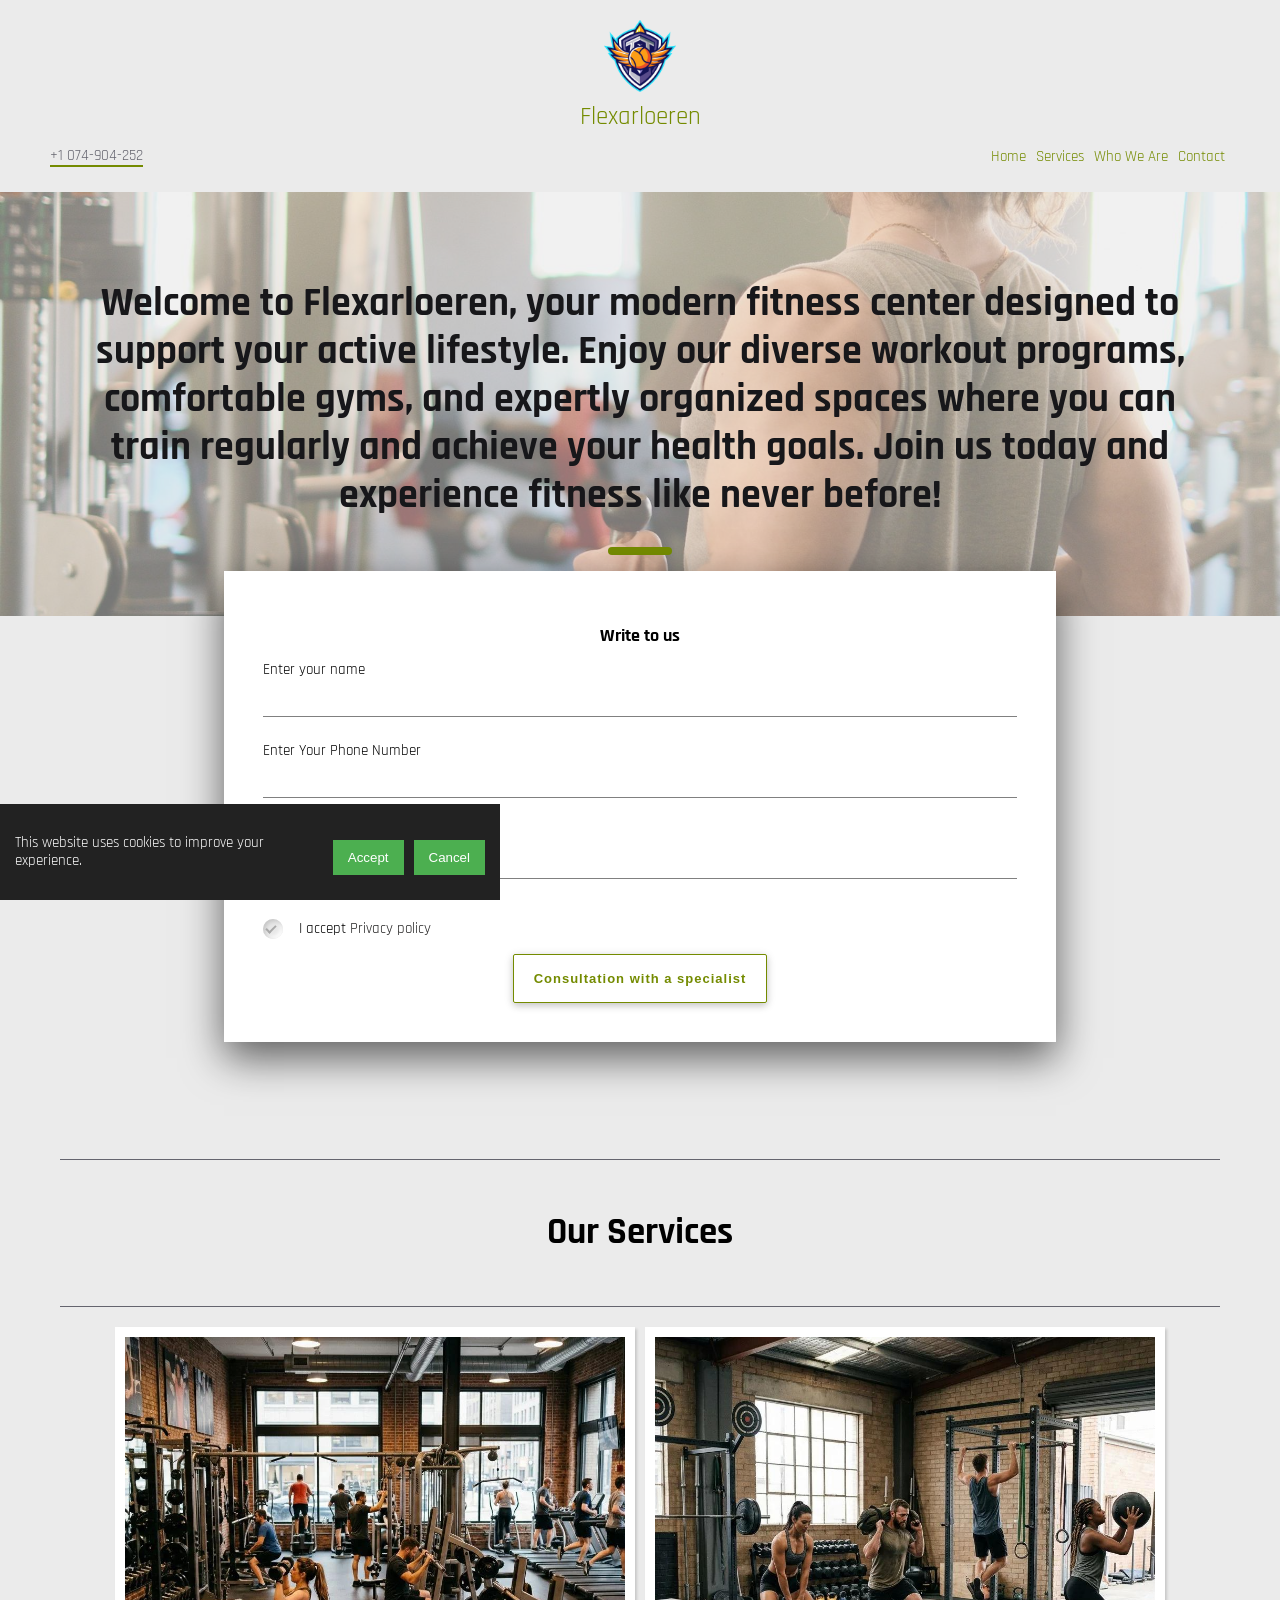
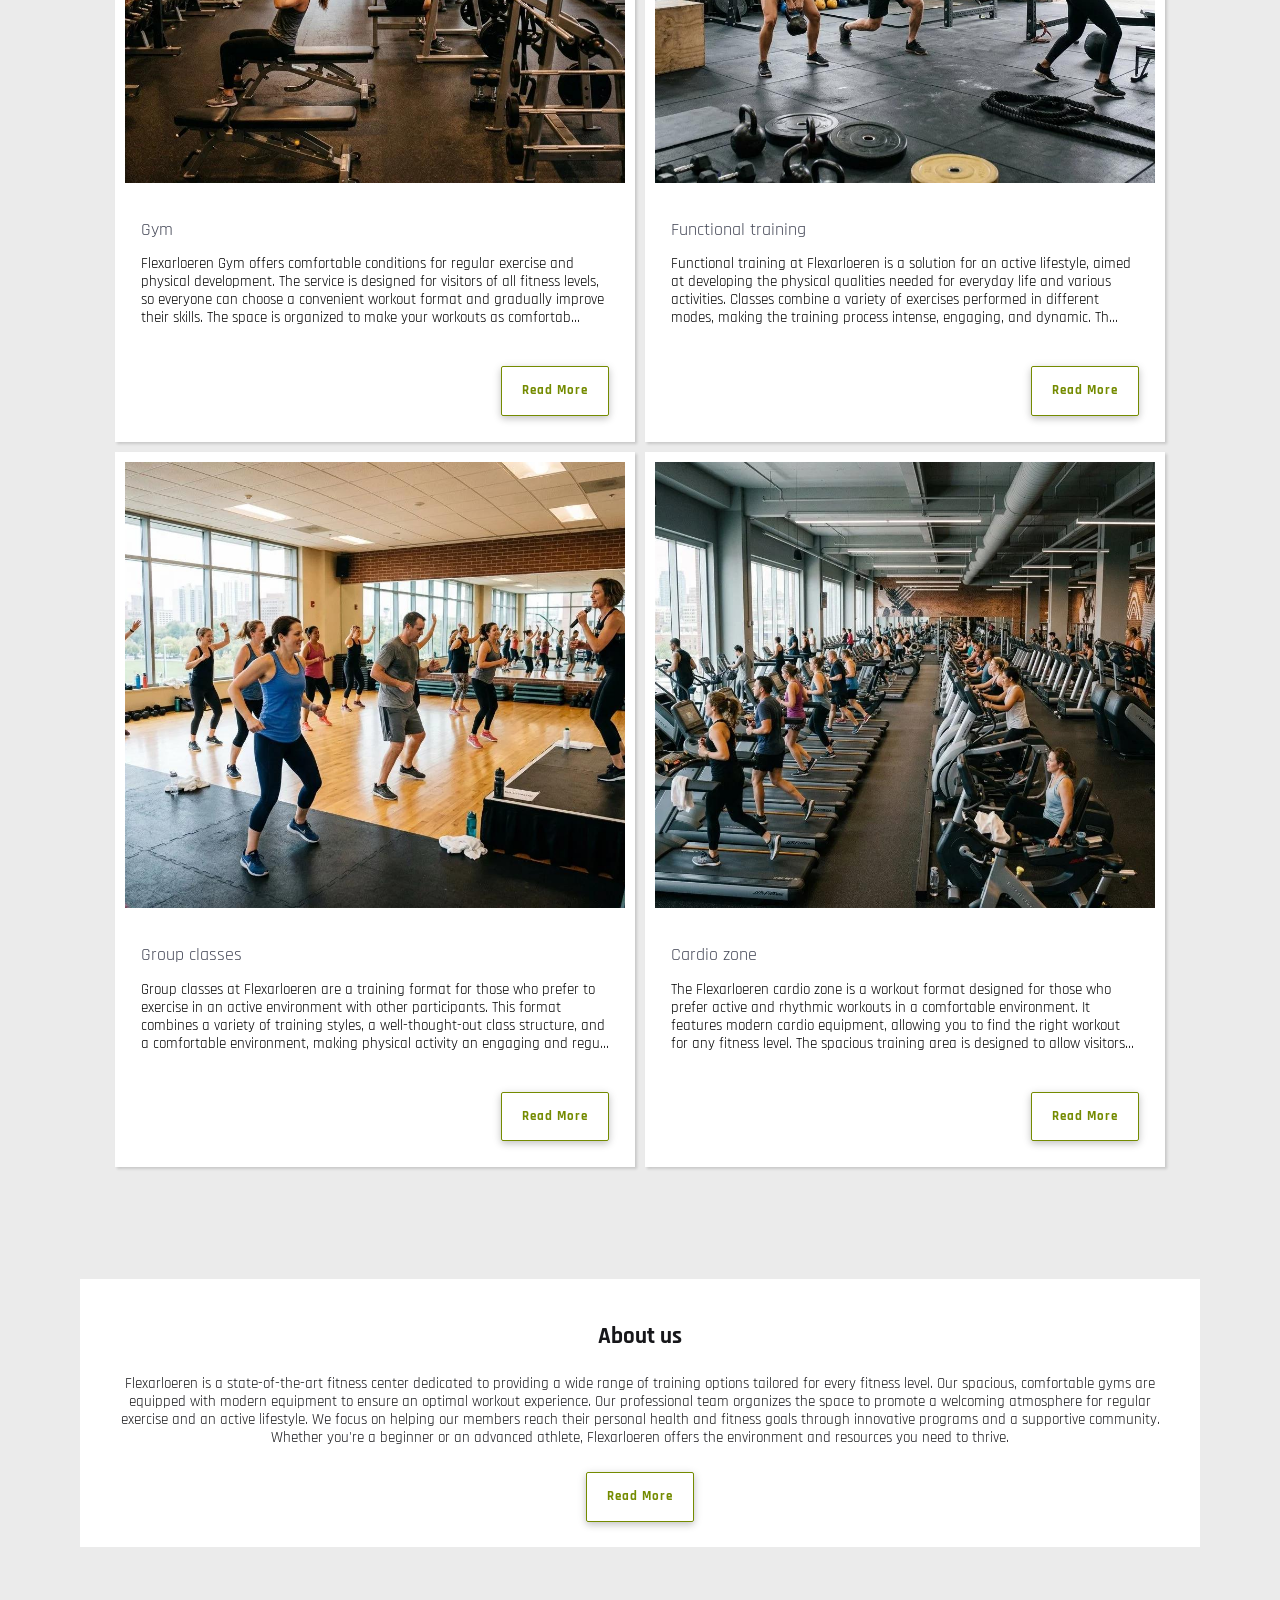
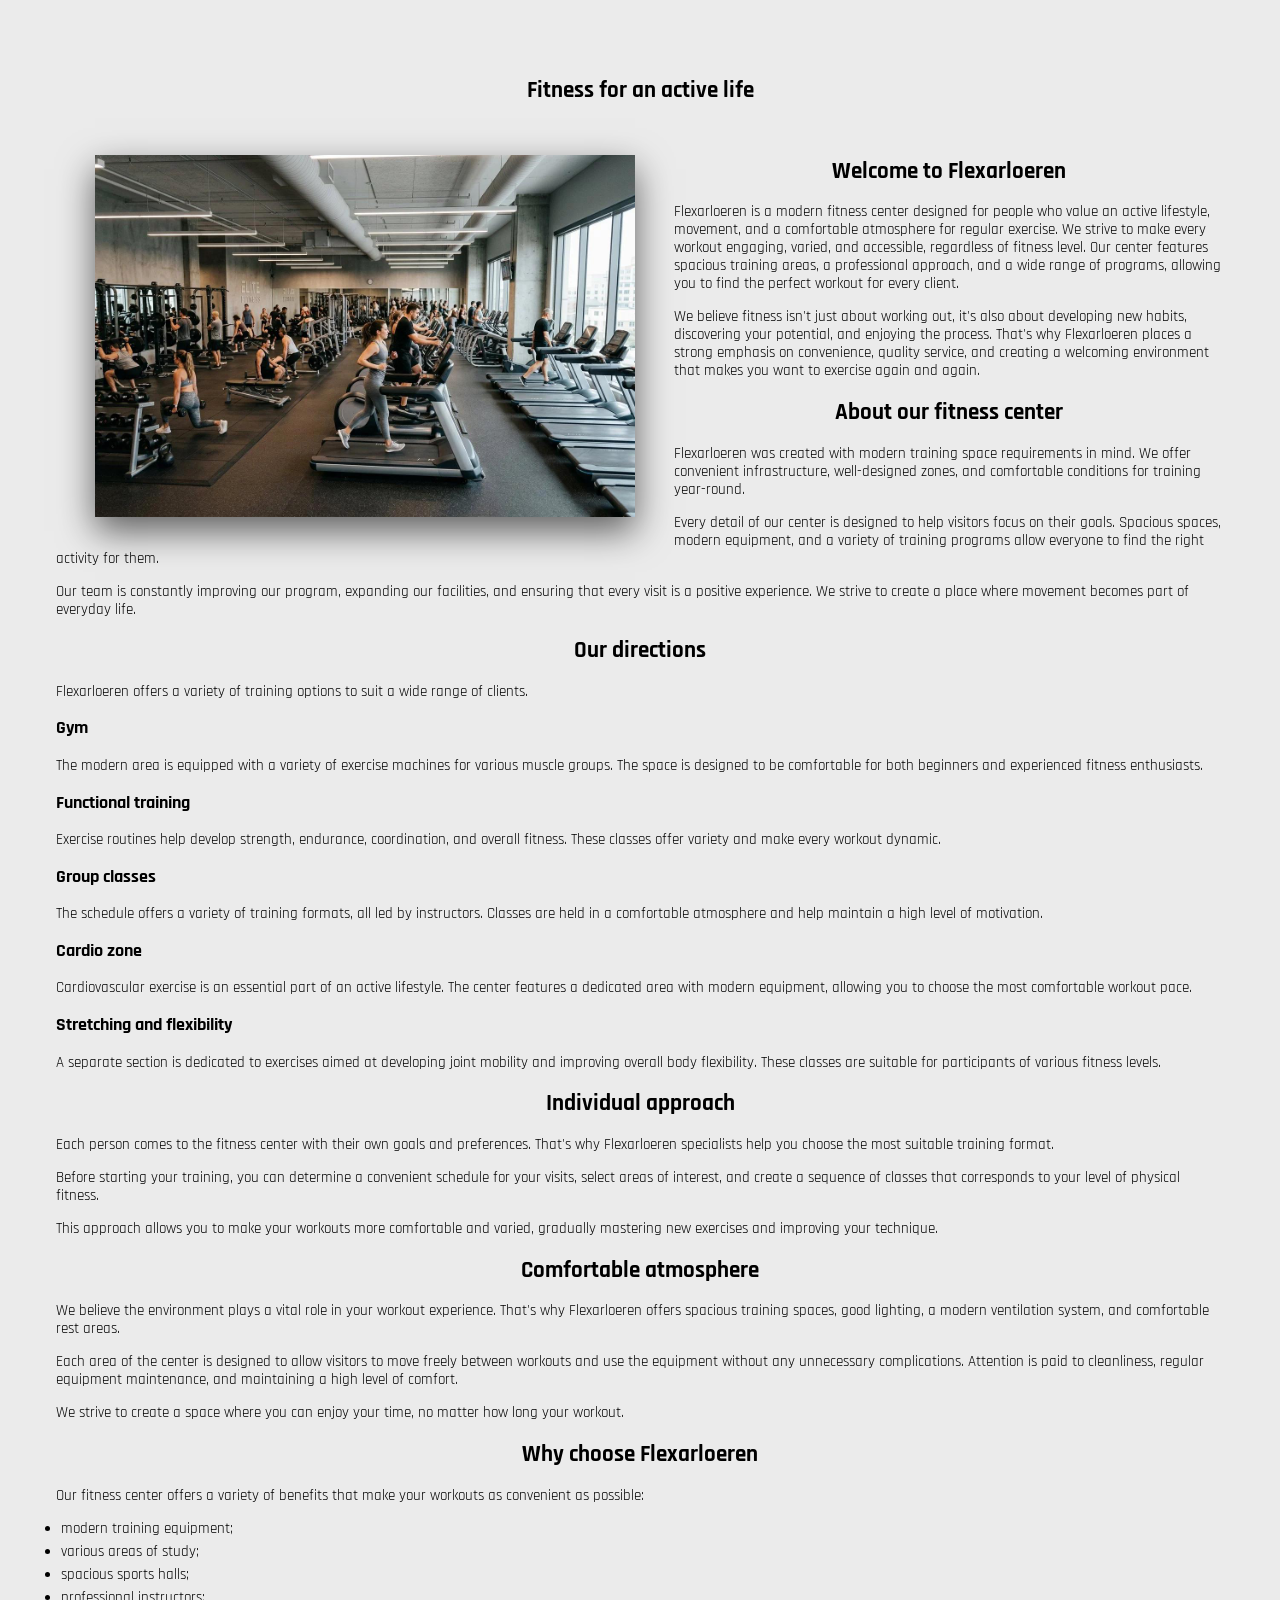
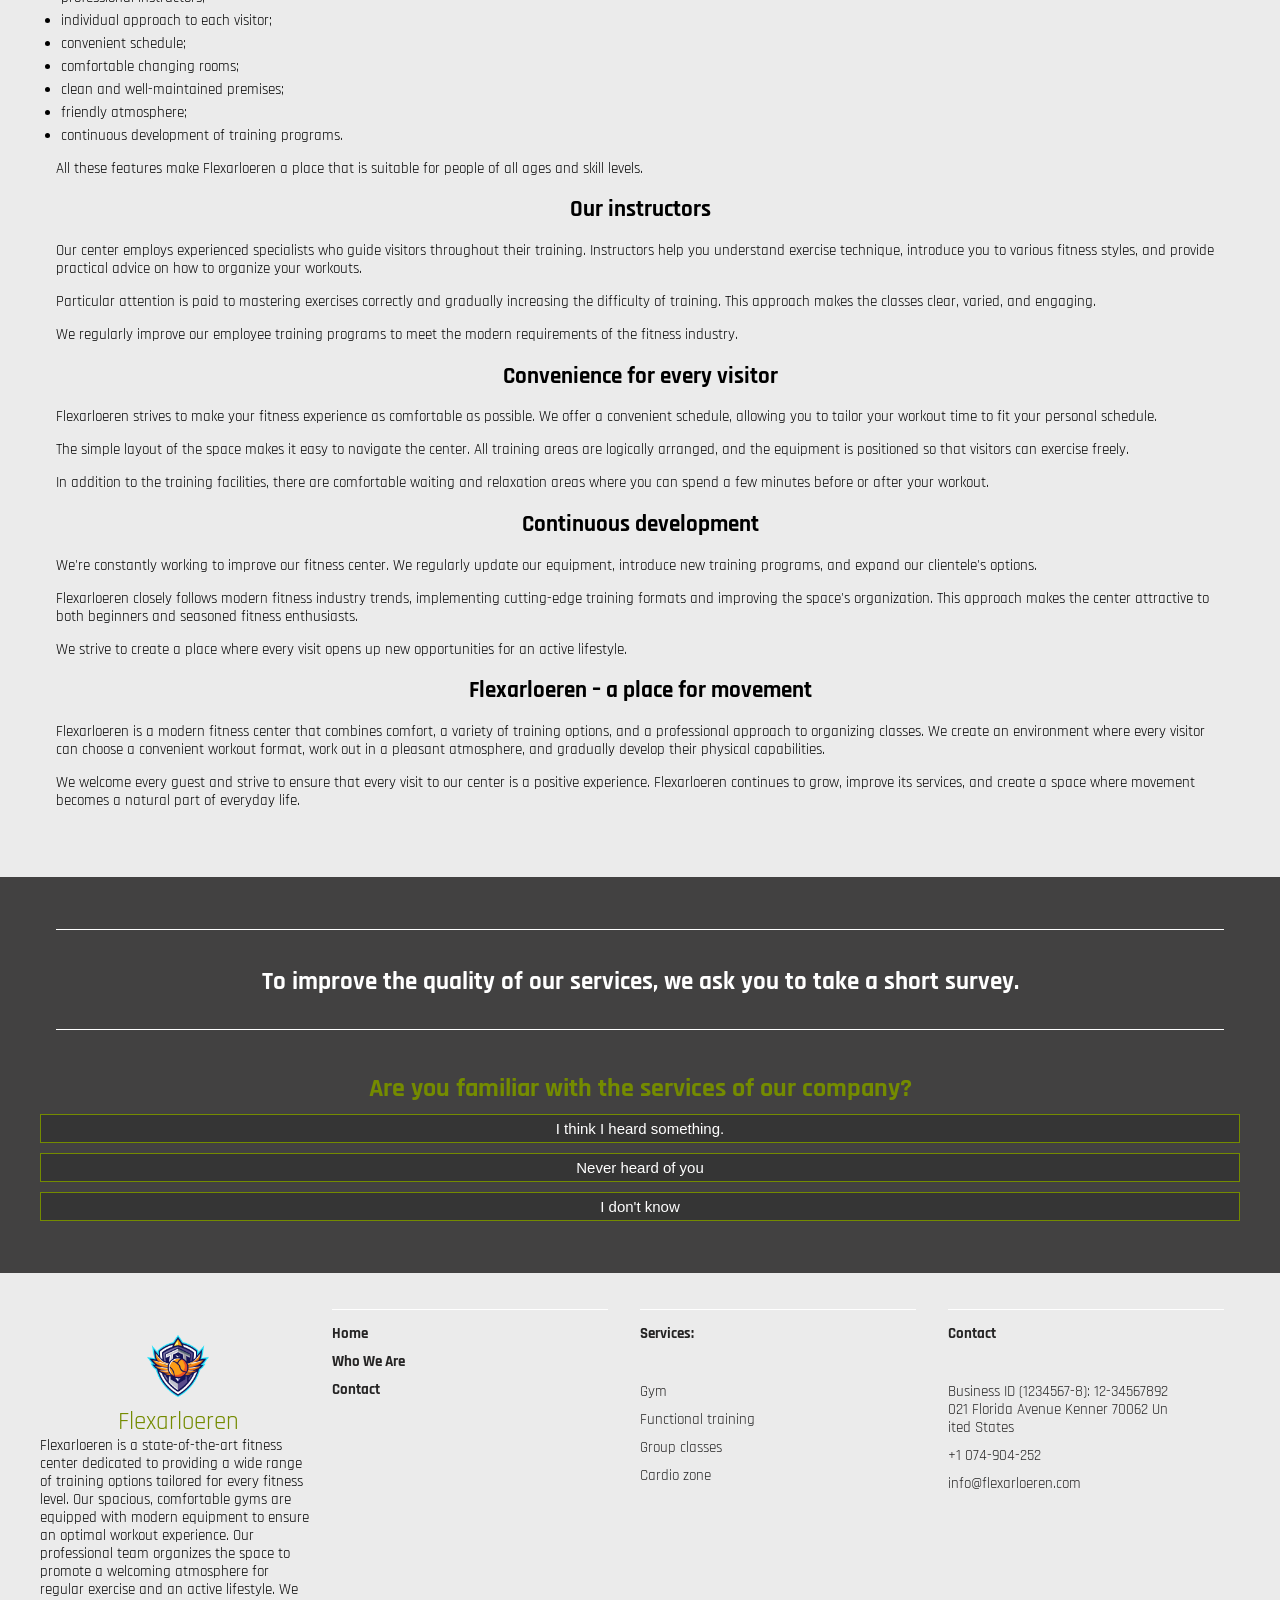
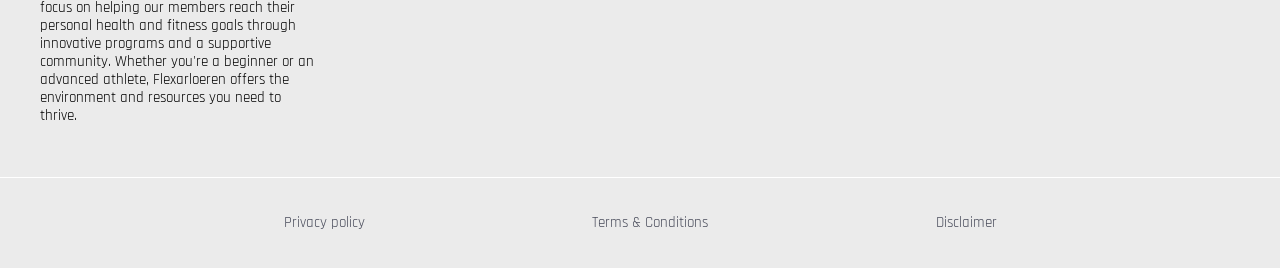
==== index.html @ 6798db5b "Add files via upload" ====
<!DOCTYPE html>
<html>
    <head>
        <meta charset="UTF-8">
        <meta http-equiv="X-UA-Compatible" content="IE=edge">
        <meta name="viewport" content="width=device-width, initial-scale=1.0">
        <title>Flexarloeren — Fitness for an active life</title>
        <meta property="og:title" content="Flexarloeren — Fitness for an active life" />
        <meta property="og:image" content="visuals/fitness-center-67a40-1.jpg"/>
        
        <meta property="og:description" content="Welcome to Flexarloeren Flexarloeren is a modern fitness center designed for people who value an active lifestyle,">
        <meta name="description" content="Welcome to Flexarloeren Flexarloeren is a modern fitness center designed for people who value an active lifestyle,">
  
  
  
        <link rel="shortcut icon" href="logo-main.png" type="image/x-icon">
        <link rel="stylesheet" href="main.css?rev=3727">
        
        

        <style>
        
        </style>

        
        </head>
        <body>

          <style>#consent-banner{position:fixed;bottom:0;left:0;width:100%;max-width:500px;background-color:#222;color:#fff;padding:15px;box-sizing:border-box;display:flex;flex-direction:column;align-items:center;z-index:9999;}#consent-banner .buttons{display:flex;gap:10px;margin-top:10px;}#consent-banner button{background-color:#4CAF50;color:#fff;border:none;padding:10px 15px;cursor:pointer;}@media(min-width:768px){#consent-banner{flex-direction:row;justify-content:space-between;}}</style>
<div id="consent-banner"><p>This website uses cookies to improve your experience.</p><div class="buttons"><button>Accept</button><button>Cancel</button></div></div>
<script>(function(){var m=document.cookie.match(/user_consent=true/);if(m){document.getElementById('consent-banner').style.display='none';}else{document.querySelectorAll('#consent-banner button').forEach(function(b){b.addEventListener('click',function(){document.getElementById('consent-banner').style.display='none';document.cookie='user_consent=true;path=/;max-age=31536000';});});}})();</script>

            <div class="header-sctn">
              <div class="header-block container-in">
                <header class="header-block" id="top">

                  <nav class="header-menu filter--widgetum">
                    <div class="logo-box">
                      <a href="./"> 
                        <div class="logo-site">
                          <img class="logo-image" src="logo-main.png"> 
                          <div class="header-title ">Flexarloeren</div>
                        </div>
                      </a>
                    </div>
                    
                    <div class="phone-menu-box">
                      <div class="phone-box">
                        
                        <p class="phone-header"><a class="text-hover" href="tel:+1 074-904-252">+1 074-904-252</a></p>
                        
                      </div>
                  
                  
                  
                     
                      <div class="menu-box">
                        <ul class="header-menu-items">
                          <li><a class="text-hover" href="./">Home</a></li>
                          <li><a class="text-hover" href="./#service-block">Services</a></li>
                          <li><a class="text-hover" href="who-we-are.html">Who We Are</a></li>
                          <li><a class="text-hover" href="help.html">Contact</a></li> 
                        </ul>
                      </div>

                      <span class="open-icon" id="menuToggle">
                        <svg xmlns="http://www.w3.org/2000/svg" viewBox="0 0 448 512" width="45px" fill="currentColor">
                          <path d="M8 256a56 56 0 1 1 112 0A56 56 0 1 1 8 256zm160 0a56 56 0 1 1 112 0 56 56 0 1 1 -112 0zm216-56a56 56 0 1 1 0 112 56 56 0 1 1 0-112z"/>
                        </svg>
                      </span>
                    </div>
                  </nav>
                  </header>

                  <nav class="menu-mobile" id="mobileMenu">
                    <span class="close-icon" id="menuClose">
                      <svg xmlns="http://www.w3.org/2000/svg" viewBox="0 0 512 512" width="45px" fill="currentColor">
                          <path d="M256 48a208 208 0 1 1 0 416 208 208 0 1 1 0-416zm0 464A256 256 0 1 0 256 0a256 256 0 1 0 0 512zM175 175c-9.4 9.4-9.4 24.6 0 33.9l47 47-47 47c-9.4 9.4-9.4 24.6 0 33.9s24.6 9.4 33.9 0l47-47 47 47c9.4 9.4 24.6 9.4 33.9 0s9.4-24.6 0-33.9l-47-47 47-47c9.4-9.4 9.4-24.6 0-33.9s-24.6-9.4-33.9 0l-47 47-47-47c-9.4-9.4-24.6-9.4-33.9 0z"/>
                      </svg>
                    </span>

                    <ul class="header-menu-mob-items">
                      <li><a class="text-hover" href="./">Home</a></li>
                      <li><a class="serv-title-menu text-hover" href="./#service-block">Services</a>
                        <ul class="serv-art-menu-heder-menu">
                          
                          <li class="">
                             <a class="text-hover" href="gym.html">Gym</a>
                          </li>
                          
                          
                          
                          <li class="">
                            <a class="text-hover" href="functional-training.html">Functional training</a>
                          </li>
                          
                         
                          
                          <li class="">
                            <a class="text-hover" href="group-classes.html">Group classes</a>
                          </li>
                          
                          
                          
                          <li class="">
                            <a class="text-hover" href="cardio-zone.html">Cardio zone</a>
                          </li>
                          
                          
                          </ul></li>
                      <li><a class="text-hover" href="who-we-are.html">Who We Are</a></li>
                      <li><a class="text-hover" href="help.html">Contact</a></li> 
                    </ul>

                  </nav>
      
                  </div>
                
                  <div class="head-sctn container-out">
                    <div class="overlay"></div>
                      <div class="head-block container-in">
                        <div class="head-title">
                            <h1>Welcome to Flexarloeren, your modern fitness center designed to support your active lifestyle. Enjoy our diverse workout programs, comfortable gyms, and expertly organized spaces where you can train regularly and achieve your health goals. Join us today and experience fitness like never before!</h1>
                            <span></span>
                        </div>

                        
                        
                      </div>
                  </div>
                   
                        <div class="login-box container-in">
                          <h2 class="form-title">Write to us</h2>
                           <form method="post" class="form" action="thank-you.php" id="formField">
                            
                             <label for="field-columncomponent-name">Enter your name</label><input class="input-field-columncomponent" id="field-columncomponentname" type="text" name="name_alternate-data" required> <label for="field-columncomponent-phone">Enter Your Phone Number</label><input name="phone_alternate-data" class="input-field-columncomponent" id="field-columncomponent-phone" type="tel" required> <label for="field-columncomponent-email">Email Address</label><input name="email_alternate-data" class="input-field-columncomponent" id="field-columncomponent-email" type="email" required>
                            <div class="input-field">
                              <label class="container">
                                <input type="checkbox" checked="checked">
                                <div class="checkmark"></div>
                            </label>
                              <label  for="Check1" class="log-box-label">I accept
                                  <a href="Privacy.html"  class="log-labelA"> Privacy policy</a> 
                              </label>
                            </div>
                              <div class="batton-form">
                                  <button type="submit" class="button-4">Consultation with a specialist</button>
                              </div>
                        </form>
                        </div>
                   

                </div>
              </div>
                

                 
                <div class="service-sctn container-out" id="service-block">
                  <div class="container-in">
                    <div class="service-block">
                          <div class="service-title">
                           <h2 class="">Our Services</h2>
                         </div> 

                    <div class="service-contents">  
                         
                          <div class="service-content">
                            
                              <div class="service-img">
                                <a href="gym.html">
                                  <img src="visuals/Gym_71858_2.jpg"  alt="Fitness for an active life"> 
                                </a>
                              </div>

                              <div class="service-card">
                                <div>
                                  <p class="service-text">
                                    <a class="text-hover" href="gym.html">Gym</a>
                                  </p>
                                  <p class="service-text-content"> Flexarloeren  Gym offers comfortable conditions for regular exercise and physical development. The service is designed for visitors of all fitness levels, so everyone can choose a convenient workout format and gradually improve their skills. The space is organized to make your workouts as comfortab...</p>
                                </div>
                                <div class="btn-serv-box">
                                  <a href=gym.html class=" button-4">Read More</a>
                                </div>
                              </div>

                          </div>
                          

                          
                          <div class="service-content">
                            
                            <div class="service-img">
                              <a href="functional-training.html">
                                <img src="visuals/Functional-training-2026-07-20-3.jpg"  alt="Gym"> 
                              </a>
                            </div>

                            <div class="service-card">
                              <div>
                                <p class="service-text">
                                  <a class="text-hover" href="functional-training.html">Functional training</a>
                                </p>
                                <p class="service-text-content">Functional training at  Flexarloeren  is a solution for an active lifestyle, aimed at developing the physical qualities needed for everyday life and various activities. Classes combine a variety of exercises performed in different modes, making the training process intense, engaging, and dynamic. Th...</p>
                              </div>
                              <div class="btn-serv-box">
                              <a href=functional-training.html class=" button-4">Read More</a>
                            </div>
                            </div>

                        </div>
                        

                         
                        <div class="service-content">
                            
                          <div class="service-img">
                            <a href="group-classes.html">
                              <img src="visuals/Group_classes_2026-07-20_4.jpg"  alt="Functional training"> 
                            </a>
                          </div>

                          <div class="service-card">
                            <div>
                              <p class="service-text">
                                <a class="text-hover" href="group-classes.html">Group classes</a>
                              </p>
                              <p class="service-text-content">Group classes at  Flexarloeren  are a training format for those who prefer to exercise in an active environment with other participants. This format combines a variety of training styles, a well-thought-out class structure, and a comfortable environment, making physical activity an engaging and regu...</p>
                            </div>
                            <div class="btn-serv-box">
                            <a href=group-classes.html class=" button-4">Read More</a>
                          </div>
                          </div>

                      </div>
                          

                           
                          <div class="service-content">
                            
                            <div class="service-img">
                              <a href="cardio-zone.html">
                                <img src="visuals/Cardio_zone_2026-07-15_5.jpg"  alt="Group classes">
                              </a>
                            </div>

                            <div class="service-card">
                              <div>
                                <p class="service-text">
                                  <a class="text-hover" href="cardio-zone.html">Cardio zone</a>
                                </p>
                                <p class="service-text-content">The  Flexarloeren  cardio zone is a workout format designed for those who prefer active and rhythmic workouts in a comfortable environment. It features modern cardio equipment, allowing you to find the right workout for any fitness level. The spacious training area is designed to allow visitors to e...</p>
                              </div>
                              <div class="btn-serv-box">
                              <a href=cardio-zone.html class=" button-4">Read More</a>
                            </div>
                            </div>

                        </div>
                          
                  </div>
                    </div>
                  </div>
                </div>
                


                 

            
              <div class="about-sctn container-out">
                <div class="video-bg shipping__detailsmn">
                  <video src="pic/figures_video_6a61ff1d2568b7.64299085.mp4" autoplay muted loop></video>
                  <div class="video-overlay"></div> 
                </div>
              
                <div class="about-cont container-in">
                  <div class="about-block">
                    <div class="about-title">
                      <div class="about-t">
                        <h2>About us</h2>
                      </div>
                      <p>Flexarloeren is a state-of-the-art fitness center dedicated to providing a wide range of training options tailored for every fitness level. Our spacious, comfortable gyms are equipped with modern equipment to ensure an optimal workout experience. Our professional team organizes the space to promote a welcoming atmosphere for regular exercise and an active lifestyle. We focus on helping our members reach their personal health and fitness goals through innovative programs and a supportive community. Whether you're a beginner or an advanced athlete, Flexarloeren offers the environment and resources you need to thrive.</p>
                      <a href="who-we-are.html" class="button-4">Read More</a>
                    </div>
                  </div>
                </div>
              </div>


                  <div class="main-sctn container-out">
                    <div class="container-in">

                      <div class="main-block">
                        <h2 class="main-title">Fitness for an active life</h2>
                        <div class="main-items">

                            <p class="main-text-img">
                                <img src="visuals/fitness-center-67a40-1.jpg"  alt="Cardio zone">  
                            <h2 style="text-align: center;">Welcome to  Flexarloeren <span></span></h2><p>  Flexarloeren  is a modern fitness center designed for people who value an active lifestyle, movement, and a comfortable atmosphere for regular exercise. We strive to make every workout engaging, varied, and accessible, regardless of fitness level. Our center features spacious training areas, a professional approach, and a wide range of programs, allowing you to find the perfect workout for every client.</p><p> We believe fitness isn't just about working out, it's also about developing new habits, discovering your potential, and enjoying the process. That's why  Flexarloeren  places a strong emphasis on convenience, quality service, and creating a welcoming environment that makes you want to exercise again and again.</p><h2 style="text-align: center;"> About our fitness center</h2><p>  Flexarloeren  was created with modern training space requirements in mind. We offer convenient infrastructure, well-designed zones, and comfortable conditions for training year-round.</p><p> Every detail of our center is designed to help visitors focus on their goals. Spacious spaces, modern equipment, and a variety of training programs allow everyone to find the right activity for them.</p><p> Our team is constantly improving our program, expanding our facilities, and ensuring that every visit is a positive experience. We strive to create a place where movement becomes part of everyday life.</p><h2 style="text-align: center;"> Our directions</h2><p>  Flexarloeren  offers a variety of training options to suit a wide range of clients.</p><h3> Gym</h3><p> The modern area is equipped with a variety of exercise machines for various muscle groups. The space is designed to be comfortable for both beginners and experienced fitness enthusiasts.</p><h3> Functional training</h3><p> Exercise routines help develop strength, endurance, coordination, and overall fitness. These classes offer variety and make every workout dynamic.</p><h3> Group classes</h3><p> The schedule offers a variety of training formats, all led by instructors. Classes are held in a comfortable atmosphere and help maintain a high level of motivation.</p><h3> Cardio zone</h3><p> Cardiovascular exercise is an essential part of an active lifestyle. The center features a dedicated area with modern equipment, allowing you to choose the most comfortable workout pace.</p><h3> Stretching and flexibility</h3><p> A separate section is dedicated to exercises aimed at developing joint mobility and improving overall body flexibility. These classes are suitable for participants of various fitness levels.</p><h2 style="text-align: center;"> Individual approach</h2><p> Each person comes to the fitness center with their own goals and preferences. That's why  Flexarloeren  specialists help you choose the most suitable training format.</p><p> Before starting your training, you can determine a convenient schedule for your visits, select areas of interest, and create a sequence of classes that corresponds to your level of physical fitness.</p><p> This approach allows you to make your workouts more comfortable and varied, gradually mastering new exercises and improving your technique.</p><h2 style="text-align: center;"> Comfortable atmosphere</h2><p> We believe the environment plays a vital role in your workout experience. That's why  Flexarloeren  offers spacious training spaces, good lighting, a modern ventilation system, and comfortable rest areas.</p><p> Each area of ​​the center is designed to allow visitors to move freely between workouts and use the equipment without any unnecessary complications. Attention is paid to cleanliness, regular equipment maintenance, and maintaining a high level of comfort.</p><p> We strive to create a space where you can enjoy your time, no matter how long your workout.</p><h2 style="text-align: center;"> Why choose  Flexarloeren </h2><p> Our fitness center offers a variety of benefits that make your workouts as convenient as possible:</p><ul><li> modern training equipment;</li><li> various areas of study;</li><li> spacious sports halls;</li><li> professional instructors;</li><li> individual approach to each visitor;</li><li> convenient schedule;</li><li> comfortable changing rooms;</li><li> clean and well-maintained premises;</li><li> friendly atmosphere;</li><li> continuous development of training programs.</li></ul><p> All these features make  Flexarloeren  a place that is suitable for people of all ages and skill levels.</p><h2 style="text-align: center;"> Our instructors</h2><p> Our center employs experienced specialists who guide visitors throughout their training. Instructors help you understand exercise technique, introduce you to various fitness styles, and provide practical advice on how to organize your workouts.</p><p> Particular attention is paid to mastering exercises correctly and gradually increasing the difficulty of training. This approach makes the classes clear, varied, and engaging.</p><p> We regularly improve our employee training programs to meet the modern requirements of the fitness industry.</p><h2 style="text-align: center;"> Convenience for every visitor</h2><p>  Flexarloeren  strives to make your fitness experience as comfortable as possible. We offer a convenient schedule, allowing you to tailor your workout time to fit your personal schedule.</p><p> The simple layout of the space makes it easy to navigate the center. All training areas are logically arranged, and the equipment is positioned so that visitors can exercise freely.</p><p> In addition to the training facilities, there are comfortable waiting and relaxation areas where you can spend a few minutes before or after your workout.</p><h2 style="text-align: center;"> Continuous development</h2><p> We're constantly working to improve our fitness center. We regularly update our equipment, introduce new training programs, and expand our clientele's options.</p><p>  Flexarloeren  closely follows modern fitness industry trends, implementing cutting-edge training formats and improving the space's organization. This approach makes the center attractive to both beginners and seasoned fitness enthusiasts.</p><p> We strive to create a place where every visit opens up new opportunities for an active lifestyle.</p><h2 style="text-align: center;">  Flexarloeren  – a place for movement</h2><p>  Flexarloeren  is a modern fitness center that combines comfort, a variety of training options, and a professional approach to organizing classes. We create an environment where every visitor can choose a convenient workout format, work out in a pleasant atmosphere, and gradually develop their physical capabilities.</p><p> We welcome every guest and strive to ensure that every visit to our center is a positive experience.  Flexarloeren  continues to grow, improve its services, and create a space where movement becomes a natural part of everyday life.</p>
                            </p>
                        </div>
                        <div class="price-block">
                               
                        </div>
            
                      </div>

                    </div>
                </div>

                

                <div class="quiz-sctn container-out">
                  <div class="container-in">
                    <div class="quiz-title">
                      <h2 >To improve the quality of our services, we ask you to take a short survey.</h2>
                    </div>
                    
                    <div class="quiz-block">
                      <h5>Are you familiar with the services of our company?</h5>
                      <div class="answer-block">
                      <button class="btn-answer" type="button">I think I heard something.</button>
                      <button class="btn-answer" type="button">Never heard of you</button>
                      <button class="btn-answer" type="button">I don't know</button>
                      </div>
                    </div>
                    <div class="quiz-block hidden" >
                      <h5>Have you already used our services?</h5>
                      <div class="answer-block">
                      <button class="btn-answer" type="button">Yes</button>
                      <button class="btn-answer" type="button">This is my first time</button>
                      <button class="btn-answer" type="button">I don't know</button>
                      </div>
                    </div>
                    <div class="quiz-block hidden" >
                    <h5>Evaluate the quality of services of our company</h5>
                    <div class=" answer-block">
                    <button class="btn-answer" type="button">Aerobatics</button>
                    <button class="btn-answer" type="button">I'm not happy</button>
                    <button class="btn-answer" type="button">More likely yes than no</button>
                    </div>
                  </div>
                  <div class="quiz-block hidden" >
                    <h5>Evaluate the quality of services of our company</h5>
                    <div class="answer-block" >
                    <button class="btn-answer" type="button">Of course</button>
                    <button class="btn-answer" type="button">Sorry, but no</button>
                    <button class="btn-answer" type="button">I don't know</button>
                    </div>
                  </div>
                  <h3 class="quiz-result hidden" id="result" > Poll passed. Thank you!</h3>
                  </div>
                </div>

      
            

  

  <div class="footer-sctn container-out">
    <div class="container-in">


    <div class="logo-menu-footer">

    <div class="logo-box-footer">
       <a href="./"> 
        <div class="header-logo-footer">
          <img class="logo-image-footer" src="logo-main.png"> 
           <div class="header-title ">Flexarloeren</div>
        </div>
      </a>
      <div>
        Flexarloeren is a state-of-the-art fitness center dedicated to providing a wide range of training options tailored for every fitness level. Our spacious, comfortable gyms are equipped with modern equipment to ensure an optimal workout experience. Our professional team organizes the space to promote a welcoming atmosphere for regular exercise and an active lifestyle. We focus on helping our members reach their personal health and fitness goals through innovative programs and a supportive community. Whether you're a beginner or an advanced athlete, Flexarloeren offers the environment and resources you need to thrive.
      </div>
    </div>
 
    <div class="footer-menu">
        <nav class="footer-menu-block">
          <ul class="footer-menu-list">
            <li><a class="text-hover" href="./">Home</a></li>
            <li><a class="text-hover" href="who-we-are.html"> Who We Are</a></li>
            <li><a class="text-hover" href="help.html">Contact</a></li> 
          </ul>
        </nav>
    </div>
      
      <div class="footer-serv-art-block">
          <p><a class="menu-link-foot" href="#service-block">Services:</a></p>
          <ul class="serv-art-menu-footer">
          
          <li class="serv-art-item">
             <a class="text-hover" href="gym.html">Gym</a>
          </li>
          
          
          
          <li class="serv-art-item">
            <a class="text-hover" href="functional-training.html">Functional training</a>
          </li>
          
         
          
          <li class="serv-art-item">
            <a class="text-hover" href="group-classes.html">Group classes</a>
          </li>
          
          
          
          <li class="serv-art-item">
            <a class="text-hover" href="cardio-zone.html">Cardio zone</a>
          </li>
          
          
          </ul>
      </div>

      
      <div class="adres-footer-block" id="contactid">
        <p class="adres-title-footer"> Contact</p>
        <ul class="adres-items-footer">
           <li class="adres-item-footer">
            <a >Business ID (1234567-8): 12-34567892021 Florida Avenue Kenner 70062 United States</a></li>
            <li class="adres-item-footer">
              <a href="tel:+1 074-904-252">+1 074-904-252</a></li>
            <li class="adres-item-footer">
              <a href="mailto:info@flexarloeren.com">info@flexarloeren.com</a></li>
           </li>
         </ul>
      </div>
      

    </div>
 

    </div>
  </div>

  <div class="privacy-sctn container-out">
    <div class="container-in">
      <div class="privacy-items">
        <a class="text-hover" href="Privacy.html">Privacy policy</a>
        <a class="text-hover" href="terms.html">Terms & Conditions</a>
        <a class="text-hover" href="disclaimer.html">Disclaimer</a>
      </div>
    </div>
  </div>



  <script>
    const toggleButton = document.getElementById('menuToggle');
    const closeButton = document.getElementById('menuClose');
    const navigationMenu = document.getElementById('mobileMenu');
    const navigationLinks = document.querySelectorAll('.header-menu-items li a');
  
    toggleButton.addEventListener('click', () => {
        navigationMenu.classList.toggle('active');
    });
  
    closeButton.addEventListener('click', () => {
        navigationMenu.classList.remove('active');
    });
  
    navigationLinks.forEach(link => {
        link.addEventListener('click', () => {
            navigationMenu.classList.remove('active');
        });
    });
  </script>
  








        

        

        <script>
          document.addEventListener("DOMContentLoaded", function() {
              const optionButtons = document.querySelectorAll('.btn-answer');
              let activeQuestionIndex = 0;
          
              optionButtons.forEach(button => {
                  button.addEventListener('click', () => {
                      const questionSections = document.querySelectorAll('.quiz-block');
                      
                      questionSections[activeQuestionIndex].classList.remove('show');
                      questionSections[activeQuestionIndex].classList.add('hidden');
                      
                      
                      if (activeQuestionIndex < questionSections.length - 1) {
                          activeQuestionIndex++;
                          questionSections[activeQuestionIndex].classList.remove('hidden');
                          questionSections[activeQuestionIndex].classList.add('show');
                      } else {
                          document.getElementById('result').classList.add('show');
                      }
                  });
              });
              
             
              const questionSections = document.querySelectorAll('.quiz-block');
              questionSections[activeQuestionIndex].classList.add('show');
          });
          
          </script>



        
    </body>
</html>
---- main.css ----
@import url('https://fonts.googleapis.com/css2?family=Rajdhani:wght@300;400;500;600;700&display=swap');
@import url('https://fonts.googleapis.com/css2?family=Shadows+Into+Light&display=swap');

:root {
  --wht-col: #ffffff;
  --grey-col: #ebebeb;
  --grey-d: #64646e;
  --drk-col: rgb(37, 36, 36);


  --color-brend-1: #50e3c2;
  --color-brend-2: #e3b750;
  --color-brend-3: #e350ad;
  --color-brend-4: #748b00;
  --color-brend-5: #9950e3;


  --color-bgd-1: #50e3c3c6;
  --color-bgd-2: #e3b750cd;
  --color-bgd-3: #e350adc1;
  --color-bgd-4: #748b00b4;
  --color-bgd-5: #9950e3a2;

}


body {
direction: ltr;
font-family: 'Rajdhani', sans-serif !important;
font-size: 15px;
line-height: 1.2;
margin: 0;
padding: 0;  
box-sizing: border-box;
background-color: var(--grey-col);
}

ul {
padding-left: 0;
padding-right: 0;

}
a {
text-decoration: none;
word-break: break-all;
}
li {
  margin: 5px;
}
.container-in {
  padding: 0;
  margin: 0 auto;
  box-sizing: border-box;
}

.container-out {
  padding: 36px 0;
}
.container-in-article{
  padding: 36px 0 55px;
}
.header-sctn{
 background-color: var(--grey-col);
}
.header-menu{
  display: flex;
    justify-content: space-between;
    flex-direction: column;
    padding: 10px;
    background-color: var(--grey-col);
}
.menu-box{
  display: flex;
  align-items: center;
}
.open-icon svg,
.close-icon svg{
  color: var(--color-bgd-4);
}
.open-icon svg:hover,
.close-icon svg:hover {
  color: var(--color-brend-4);
}
.open-icon,
.close-icon,
.menu-mobile {
  display: none;
}

.menu-mobile.active {
  transform: translateY(0);
}

.menu-mobile .header-menu-items {
  flex-direction: column;
}

.menu-mobile .header-menu-items li {
  margin: 5px 0;
}
.header-menu-items{
  display: flex;
  flex-direction: row;
}
.header-menu-items li{
  list-style: none;
  margin: 0 5px;
}
.header-menu-items li a{
  color: var(--color-brend-4);
}
.logo-site{
  display: flex;
  flex-direction: column;
  align-items: center;
}
.header-title {
  font-size: 25px;
  text-transform: inherit;
  color: var(--color-brend-4);
}
.phone-menu-box{
  display: flex;
  flex-direction: row;
  justify-content: space-between;
}
.phone-box{
  display: flex;
    align-items: center;
}
.head-btn{
  text-align: center;
}
.phone-header{
  border-bottom: 2px solid var(--color-brend-4);
}
.phone-header a{
  color: #64646e;
}

.head-sctn {
  position: relative;
  background: url('pic/visuals_header_6a61ff1b6bbf06.00233823.jpg') no-repeat center center/cover;
  color: white;
}
.head-title{
  padding: 25px;
  text-align: center;
  display: flex;
  flex-direction: column;
  align-items: center;
}
.head-title h1{
 color: #17171a;
  font-size: 40px;
}
.head-title span{
  width: 64px;
  display: flex;
  height: 8px;
  background-color: var(--color-brend-4);
  border-radius: 5px;
  flex-direction: column;
}

.overlay {
  position: absolute;
  top: 0;
  left: 0;
  width: 100%;
  height: 100%;
  background: #ebebeb80; 
  z-index: 1;
}

.head-block {
  position: relative;
  z-index: 2; 
}
.container input {
  position: absolute;
  opacity: 0;
  cursor: pointer;
  height: 0;
  width: 0;
}

.container {
  display: block;
  position: relative;
  cursor: pointer;
  font-size: 18px;
  user-select: none;
}

.checkmark {
  position: relative;
  top: 0;
  left: 0;
  height: 20px;
  width: 20px;
  background-color: #ccc;
  border-radius: 100%;
  background: #e8e8e8;
  box-shadow: 2px 2px 4px #c5c5c5,
              -2px -2px 4px #ffffff;
  transition-duration: 0.5s;
}

.container input:checked ~ .checkmark {
  box-shadow: inset 2px 2px 4px #c5c5c5,
              inset -2px -2px 4px #ffffff;
}

.checkmark:after {
  content: "";
  position: absolute;
  opacity: 0;
}

.container input:checked ~ .checkmark:after {
  opacity: 1;
}

.container .checkmark:after {
  left: 5px;
  top: 4px;
  width: 4px;
  height: 8px;
  border: solid darkgray;
  border-width: 0 2px 2px 0;
  transform: rotate(45deg);
}
.login-box {
  position: relative;
    top: -61px;
    z-index: 3;
  width: 65%;
  padding: 39px;
  margin: 16px auto 0;
  background: #fff;
  box-sizing: border-box;
  box-shadow: 0 16px 39px rgba(0,0,0,.6);

}
.contact-page-block{
  display: flex;
}
.form-box{
  flex: 1;
  padding: 39px;
  margin: 16px auto;
  background: #fff;
  box-sizing: border-box;
  box-shadow: 0 16px 39px rgba(0,0,0,.6);

}
.login-box p:first-child {
  margin: 0 0 25px;
  padding: 0;
  color: grey;
  text-align: center;
  font-size: 26px;
  font-weight: 900;
  letter-spacing: 1px;
}
.login-box .user-box {
  position: relative;
}

.login-box .input-field-columncomponent {
  width: 100%;
  padding: 10px 0;
  font-size: 15px;
  color: grey;
  margin-bottom: 25px;
  border: none;
  border-bottom: 1px solid grey;
  outline: none;
  background: transparent;
}

.login-box .textarea-field-columncomponent {
  width: 100%;
  padding: 10px 0;
  font-size: 15px;
  color: grey;
  margin-bottom: 25px;
  border: none;
  border-bottom: 1px solid grey;
  outline: none;
  background: transparent;
}
.input-form{
  width: 100%;
  padding: 10px 0;
  font-size: 15px;
  color: grey;
  margin-bottom: 25px;
  border: none;
  border-bottom: 1px solid grey;
  outline: none;
  background: transparent;
}
.textarea-form{
  width: 100%;
  padding: 10px 0;
  font-size: 15px;
  color: grey;
  margin-bottom: 25px;
  border: none;
  border-bottom: 1px solid grey;
  outline: none;
  background: transparent;
}
.input-field{
  display: flex;
  align-items: center;
}
.form-title{
  text-align: center;
    font-size: 18px;
}
.batton-form{
  text-align: center;
}
.about-sctn {
  position: relative;
  overflow: hidden;
}

.video-bg {
  position: absolute;
  top: 0;
  left: 0;
  width: 100%;
  height: 100%;
  z-index: 1; 
  overflow: hidden;
}

.video-bg video {
  width: 100%;
  height: 100%;
  object-fit: cover;
  position: absolute;
  top: 0;
  left: 0;
  z-index: 1;
}

.video-overlay {
  position: absolute;
  top: 0;
  left: 0;
  width: 100%;
  height: 100%;
  background: #ebebeb61;
  z-index: 2; 
}

.about-cont {
  position: relative;
  z-index: 3; 
  padding: 40px;
}

.about-title {
  text-align: center;
    color: #17171a;
    background-color: white;
    padding: 25px;
}
.about-page-title h2{
text-align: center;
}
.about-us-video{
  display: flex;
    justify-content: center;
}
.about-page-sctn{
  background-color: var(--grey-col);
}
.about-page-title{
  border-top: 1px solid #64646e;
  border-bottom: 1px solid #64646e;
  padding: 20px;
  margin: 20px;
}
.about-us-txt{
  margin: 20px;
}
.about-us-video {
  position: relative;
  display: inline-block;
}

.about-us-video::before {
  content: "";
  position: absolute;
  top: 0;
  left: 0;
  width: 100%;
  height: 100%;
  background-color: rgba(255, 255, 255, 0.5); 
  z-index: 2;
  transition: opacity 0.5s ease;
}

.about-us-video video {
  display: block;
  width: 100%;
  height: auto;
  position: relative;
  z-index: 1;
}

.about-us-video:hover::before {
  opacity: 0;
}

.privacy-sctn{
  background-color: var(--grey-col);
  border-top: 1px solid white;
}
.privacy-items a{
  color: #494c5b;
}
.service-sctn{
  background-color: var(--grey-col);
}
.service-title,
.articles-title {
  border-top: 1px solid #64646e;
    border-bottom: 1px solid #64646e;
    padding: 20px;
    margin: 20px;
}
.service-title h2,
.articles-title h2 {
  font-size: 37px;
    text-align: center;
}
.service-contents-box{
  display: flex;
    flex-direction: row;
}
.service-contents{
  display: flex;
    flex-wrap: wrap;
    gap: 10px;
    justify-content: center;
}

.service-content{
  width: 310px;
    padding: 10px;
    background-color: #fff;
    box-shadow: rgba(0, 0, 0, 0.15) 1.95px 1.95px 2.6px;
}

.service-img img{
  width: 100%;
    height: 446px;
    object-fit: cover;
}

.service-card{
padding: 16px;
}
.service-text a{
  color: #494c5b;
  font-size:  18px;
}
.service-text a:hover{
  color: var(--color-brend-4);
}
.service-text-content {
  display: -webkit-box; 
  -webkit-line-clamp: 4; 
  -webkit-box-orient: vertical;
  overflow: hidden; 
  text-overflow: ellipsis; 
}


.articles-list {
  display: flex;
    flex-direction: column;
    gap:56px;
}
.articles-card{
  display: flex;
  flex-direction: row;
  justify-content: center;
}
.articles-img{
  border-radius: 8px;
  width: 504px;
    position: relative;
    left: 41px;
    height: 240px;
    text-align: center;
   
}
.articles-img img{
  width: 100%;
  height: 240px;
  object-fit: cover;
  border-radius: 8px;
  border: 2px solid  var(--color-bgd-4);
}
.card-title a{
  color: white;
  font-size: 19px;
}
.button-art a{
  color: inherit;
}
.card {
  position: relative;
  top: 42px;
  right: 42px;
  width: 540px;
  height: auto;
  box-sizing: border-box;
  background-color: var(--color-bgd-4);
  border: 4px solid var(--color-brend-4);
  border-radius: 8px;
  display: flex;
  flex-direction: column;
  justify-content: center;
  gap: 10px;
  padding: 10px;
  box-shadow: rgba(0, 0, 0, 0.19) 0px 10px 20px,
          rgba(0, 0, 0, 0.23) 0px 4px 4px,
          inset rgba(0, 0, 0, 0.19) 0px 10px 20px,
          inset rgba(0, 0, 0, 0.23) 0px 4px 4px;
  transition: all ease-in-out 0.3s;
  overflow: hidden;
}

.card:hover {
  box-shadow: rgba(193, 44, 223, 0.19) 0px 10px 20px,
          rgba(193, 44, 223, 0.23) 0px 4px 4px,
          inset rgba(0, 0, 0, 0.19) 0px 10px 20px,
          inset rgba(0, 0, 0, 0.23) 0px 4px 4px;
  border: 4px solid #b671d6;
}

.card-title {
  margin: 0;
  font-size: 17px;
  font-weight: 700;
  color: var(--grey-d);
  cursor: default;
}

.card-des {
  margin: 0;
  font-size: 15px;
  font-family: "Lucida Sans", "Lucida Sans Regular", "Lucida Grande",
          "Lucida Sans Unicode", Geneva, Verdana, sans-serif;
  font-weight: 700;
  color: #fff;
  -webkit-box-orient: vertical;
  overflow: hidden;
  display: -webkit-box;
  word-break: break-all;
  -webkit-line-clamp: 3;
  line-clamp: 3;
  cursor: default;
}

.card-text {
  margin: 0;
  display: flex;
  align-items: center;
 justify-content: center;
}

.btn-serv-box{
  margin: 39px 0 0;
  text-align: end;
}
.main-text-img {
  float:left; 
  margin: 16px 39px ;
}
.main-title{
  text-align: center;
}
.main-items{
  padding: 16px;
}
.main-text-img img {
  width: 540px; 
  height: auto; 
  object-fit: contain; 
  box-shadow: 0 14px 34px rgba(0, 0, 0, .6);
}
.price-title{
  color: var(--color-brend-4);
  font-size: 18px;
    border-top: 1px solid #64646e;
    border-bottom: 1px solid #64646e;
    padding: 16px;
    margin: 16px;
    text-align: center;
}
.tarif-sctn{
  background-color: var(--grey-col);
}
.tarif-items{
  display: flex;
  flex-direction: row;
  flex-wrap: wrap;
  justify-content: center;
  align-items: flex-start;
}
.tarif-item{
  flex: 1;
  box-shadow: rgba(0, 0, 0, 0.24) 0px 3px 8px;
  border: 1px solid var(--color-brend-4);
  padding: 20px 16px;
  margin:  5px;
  display: flex;
  flex-direction: column;
  align-items: center;
  transition: transform 0.3s ease, box-shadow 0.3s ease, background-color 0.3s ease; 
}
.tarif-item:hover {
  transform: translateY(-5px); 
  box-shadow: 0 10px 20px rgba(0, 0, 0, 0.1); 
  background-color: var(--color-bgd-4);
}
.tarif-name{
  font-size: 19px;
  font-weight: 900;
  text-align: center;
  margin: 0 0  5px 0;
}
.tarif-price{
  padding:  5px;
  border: 1px solid var(--color-brend-4);
  font-size: 25px;
}
.tarif-serv p{
  text-align: center;
  padding:  5px 0;
  margin:  5px 0;
  border-bottom: 1px solid var(--color-brend-4);
}
.contact-page-sctn{
  background-color: rgb(37 36 36 / 70%);
}
.adres-wrap{
  flex: 1;
    margin: 0 25px;
    display: flex;
    align-items: center;
}
.adres-list{
  display: flex;
  flex-direction: column;
    justify-content: space-evenly;
}
.adres-item{
  list-style: none;
    padding: 25px 0;
    border-top: 1px solid var(--grey-col);
}
.adres-item p {
  text-transform: inherit;
  color: white;
  font-size: 17px;
    font-weight: 900;
}
.adres-item a{
  color: white;
  font-size: 17px;
}

.quiz-sctn {
  background-color: rgb(37 36 36 / 85%);
  margin: 0 auto; 
}
.quiz-title {
  border-top: 1px solid white;
    border-bottom: 1px solid white;
    padding: 16px;
    margin: 16px;
}

.quiz-title h2{
  font-size: 25px;
  color: white;
  text-align: center;
  margin-bottom: 16px;
}

.quiz-block {
  margin-bottom: 16px;
}

.quiz-block h5 {
  text-align: center;
  font-size: 26px;
  color: var(--color-brend-4);
  margin-bottom: 10px;
}

.answer-block {
  display: flex;
  flex-direction: column;
  flex-wrap: wrap;
  gap: 10px;
}

.btn-answer {
  flex: 1;
  padding: 5px 10px;
  font-size: 15px;
  color: #fff;
  background-color: rgb(37 36 36 / 40%);
  border: 1px solid var(--color-brend-4);
  cursor: pointer;
  transition: background-color 0.3s ease, transform 0.3s ease;
}

.btn-answer:hover {
  background-color: var(--color-bgd-4);
  transform: translateY(-2px); 
}

.hidden {
  display: none;
}
.quiz-block.show {
  display: block;
  opacity: 0;
  animation: fadeIn 0.5s forwards;
}
@keyframes fadeIn {
  from { opacity: 0; }
  to { opacity: 1; }
}

.quiz-result {
  display: none;
}

.quiz-result.show {
  text-align: center;
  color: var(--color-bgd-4);
  display: block;
  opacity: 0;
  animation: fadeIn 0.5s forwards;
}

.footer-sctn{
  background-color: var(--grey-col);
}
.logo-menu-footer{
  display: flex;
    flex-direction: row;
    flex-wrap: wrap;
}
.logo-box-footer{
  flex: 1;
    margin: 0 16px;
    display: flex;
    flex-direction: column;
    align-items: center;
    margin: 16px 0;
}
.header-logo-footer{
  display: flex;
    flex-direction: column;
    align-items: center;
}
.logo-image-footer{
  width: 62px;
  margin:  10px;
}
.footer-menu{
  flex: 1;
    margin: 0 16px;
    display: flex;
    border-top: 1px solid white;
}
.footer-serv-art-block{
  flex: 1;
    margin: 0 16px;
    display: flex;
    flex-direction: column;
    border-top: 1px solid white;
}
.adres-footer-block{
  flex: 1;
  margin: 0 16px;
  display: flex;
  flex-direction: column;
  border-top: 1px solid white;
}
.footer-menu-list li,
.serv-art-item,
.adres-item-footer {
  list-style: none;
}
.footer-menu-list li a,
.menu-link-foot,
.adres-title-footer {
  color: var(--drk-col);
  text-transform: inherit;
  font-weight: 900;

}
.serv-art-item,
.adres-item-footer {
  margin: 10px 0;
}
.adres-item-footer a,
.serv-art-item a{
  color: var(--drk-col);
}
.footer-menu-list li{
  margin: 10px 0;
}
.adres-items-footer{
  width: 80%;
}
.serv-art-menu-footer{
  width: 80%;
}
.privacy-items {
  display: flex;
    flex-direction: row;
    justify-content: space-evenly;
    margin: 0 16px;
}
.text-hover {
  display: inline-block; 
  transition: transform 0.3s ease; 
}

.text-hover:hover {
  transform: scale(1.1); 
}

.content-page-sctn,
.privacy-page-sctn{
  word-break: break-all;
  overflow: hidden;
  background-color: var(--grey-col);
}
.content-page-block,
.privacy-page-block{
  padding: 20px;
}

.content-page-img img{
  width: 51%;
    object-fit: contain;
    border: 10px solid white;
}
.content-page-img{
  display: flex;
  justify-content: center;
}
.content-page-block h2{
  text-align: center;
}
.content-page-cont{
  display: flex;
  flex-direction: column;
}
.content-page-block{
  display: flex;
    flex-direction:  column;
}



@media screen and (min-width: 480px) {
    .container-in{
      max-width: 480px;
    }
  }
  @media screen and (min-width: 768px) {
    .container-in {
      max-width: 768px;
    }
  }
  @media screen and (min-width: 1200px) {
    .container-in {
      max-width: 1200px;
    }
  }


  @media (min-width: 1200px){
    .service-content {
width: 500px;
    }
  }

  @media (max-width: 1199px) {
    .main-text-img img {
      width: 350px;
    }
    .logo-menu-footer {
flex-direction: column;
    }
  }


  @media (max-width: 768px) {
    .tarif-items {
      flex-direction: column;
    }
.head-title h1{
   font-size: 26px;
 }
.articles-card{
  display: flex;
  flex-direction: column;
  justify-content: center;
  align-items: center;
}
.articles-img{
width: 70%;
}
.card{
    top: -40px;
    right: 25px;
    width: 70%;
}
 .main-text-img{
  text-align: center;
  float: none;
 }
 .privacy-items{
  flex-direction: column;
 }
 .contact-page-block{
  flex-direction: column-reverse;
 }
 .btn-answer {
  flex-basis: 100%; 
}
}

@media (max-width: 760px){
  .header-menu{
    flex-direction: row;
    align-items: center;
  }
  .phone-box {
    display: none;
  }

  .header-menu-items{
    display: none;
  }
  .serv-title-menu{
    display: flex;
      justify-content: center;
  }
 
  .menu-mobile {
    display: flex;
    flex-direction: column;
    justify-content: flex-start;
    position: fixed;
    top: 0;
    left: 0;
    width: 100%;
    height: 100%;
    background-color: var(--grey-col);
    padding: 20px;
    box-sizing: border-box;
    transform: translateY(-100%);
    transition: transform 1s ease;
    z-index: 5;
  }
 
  .close-icon{
    display: flex;
    justify-content: flex-end;
  }
  .open-icon {
    display: flex;
    flex-direction: column;
    cursor: pointer;
  }
  .header-menu-mob-items{
    display: flex;
    flex-direction: column;
    align-items: center;
    line-height: 2;
  }
  .header-menu-mob-items li{
    list-style: none;
  }
  .header-menu-mob-items li a{
     color: var(--drk-col);
     font-size: 26px;
  }
  .serv-art-menu-heder-menu li{
    border-bottom: 1px solid var(--color-bgd-4);
  }
  
}



@media (max-width: 440px){
  .header-title{
    font-size: 18px;
  }
  .main-text-img img{
    width: 100%;
  }
}


  @media (max-width: 380px){
    .login-box {
      width: 95%;
      padding: 20px;
    }
    .card {
      top: -40px;
      right: 25px;
    }
    .articles-img{
      left: 0;
    }
  }




  .button-1 {
    position: relative;
    display: inline-block;
    background: linear-gradient(to bottom, #17171a, #64646e);
    color: white;
    font-family: "Segoe UI", sans-serif;
    font-weight: 900;
    font-size: 13px;
    border: none;
    border-radius: 5px;
    padding: 16px;
    cursor: pointer;
  
    box-shadow: 0 5px 16px rgba(0, 0, 0, 0.2);
  
    animation: button-shimmer 2s infinite;
    transition: all 0.3s ease-in-out;
  
  }
  
  .button-1:hover {
    background: linear-gradient(to bottom, #222229, #494c5b);
    animation: button-particles 1s ease-in-out infinite;
    transform: translateY(-2px);
  }
  
  .button-1:active {
    transform: scale(0.95);
    box-shadow: 0 2px 10px rgba(0, 0, 0, 0.3);
  }
  
  @keyframes button-shimmer {
    0% {
      background-position: left top;
    }
  
    100% {
      background-position: right bottom;
    }
  }
  
  @keyframes button-particles {
    0% {
      background-position: left top;
    }
  
    100% {
      background-position: right bottom;
    }
  }
  

   .button-2 {
     font-size: 13px;
     color: black;
     font-family: inherit;
     font-weight: 700;
     cursor: pointer;
     position: relative;
     border: 1px solid black;
     padding: 10px;
     background: none;
     text-transform: inherit;
     transition-timing-function: cubic-bezier(0.25, 0.8, 0.25, 1);
     transition-duration: 400ms;
     transition-property: color;
   }
   
   .button-2:focus,
   .button-2:hover {
     color: var(--color-brend-4);
     border: none;
   }
   
   .button-2:focus:after,
   .button-2:hover:after {
     width: 100%;
     left: 0%;
   }
   
   .button-2:after {
     content: "";
     pointer-events: none;
     bottom: -2px;
     left: 50%;
     position: absolute;
     width: 0%;
     height: 2px;
     background-color: var(--color-brend-4);
     transition-timing-function: cubic-bezier(0.25, 0.8, 0.25, 1);
     transition-duration: 400ms;
     transition-property: width, left;
   }
  
   
   .button-3 {
    padding: 16px;
    width: auto;
    height: auto;;
     border: 0.5px solid grey;
     transition: all 0.3s;
     cursor: pointer;
     color: #64646e;
     background: white;
     font-size: 19px;
     font-weight:700;
     font-family: 'Montserrat', sans-serif;
   }
   
   .button-3:hover {
     background: var(--color-brend-4);
     color: white;
     font-size: 26px;
   }
  

  .button-4 {
    font-size: 13px;
    letter-spacing: 1px;
    text-transform: inherit;
    display: inline-block;
    text-align: center;
    font-weight: 700;
    padding: 16px 20px;
    border: 1px solid var(--color-brend-4);
    border-radius: 2px;
    background-color: #ffffff8f;
    position: relative;
    box-shadow: 0 2px 10px rgba(0, 0, 0, 0.16), 0 3px 6px rgba(0, 0, 0, 0.1);
    color: var(--color-brend-4);
    text-decoration: none;
    transition: 0.3s ease all;
    z-index: 1;
  }
  
  .button-4:before {
    transition: 0.5s all ease;
    position: absolute;
    top: 0;
    left: 50%;
    right: 50%;
    bottom: 0;
    opacity: 0;
    content: '';
    background-color:var(--color-brend-4);
    z-index: -1;
  }
  
  .button-4:hover, .button-4:focus {
    color: white;
  }
  
  .button-4:hover:before, .button-4:focus:before {
    transition: 0.5s all ease;
    left: 0;
    right: 0;
    opacity: 1;
  }
  
  .button-4:active {
    transform: scale(0.9);
  }
   

 .button-5 {
   transition: all 0.3s ease-in-out;
   font-family: "Dosis", sans-serif;
 }
 
 .button-5 {
   width: 140px;
   padding: 10px;
   text-align: center;
   border-radius: 5px;
   background-image: linear-gradient(135deg, #feb692 0%, #ea5455 100%);
   box-shadow: 0 20px 25px -6px rgba(238, 103, 97, 0.5);
   outline: none;
   cursor: pointer;
   border: none;
   font-size: 13px;
   color: white;
 }
 
 .button-5:hover {
   transform: translateY(2px);
   box-shadow: none;
 }
 
 .button-5:active {
   opacity: 0.4;
 }

 .logo-box a .logo-site .logo-image{
    width: 72px;
    margin: 10px;
 }

 .serv-art-menu-heder-menu li a{
    font-size: 17px;
 }

 .log-box-label{
    margin: 16px;
 }

 .log-labelA{
    color: var(--drk-col);
 }

 .maps{
   border: 0;
 }

 .about-title p{
  margin: 25px 0;
 }
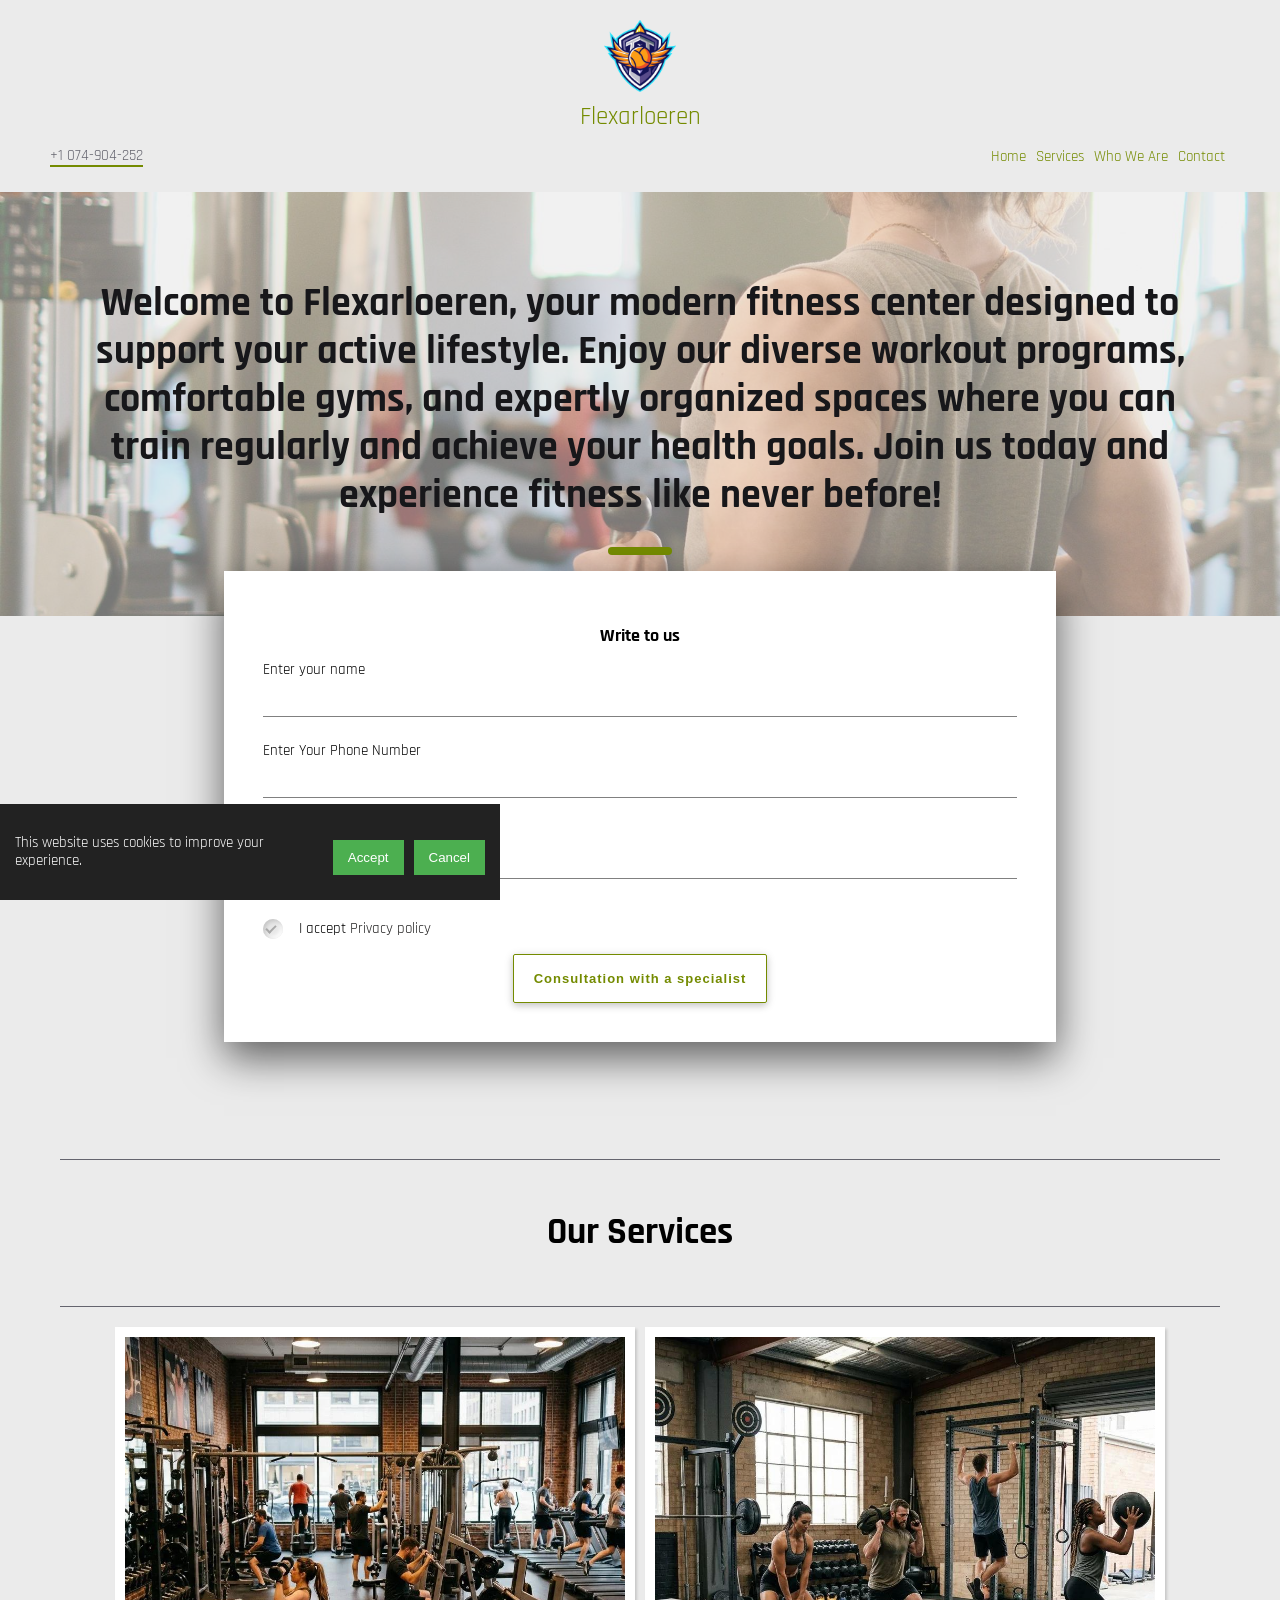
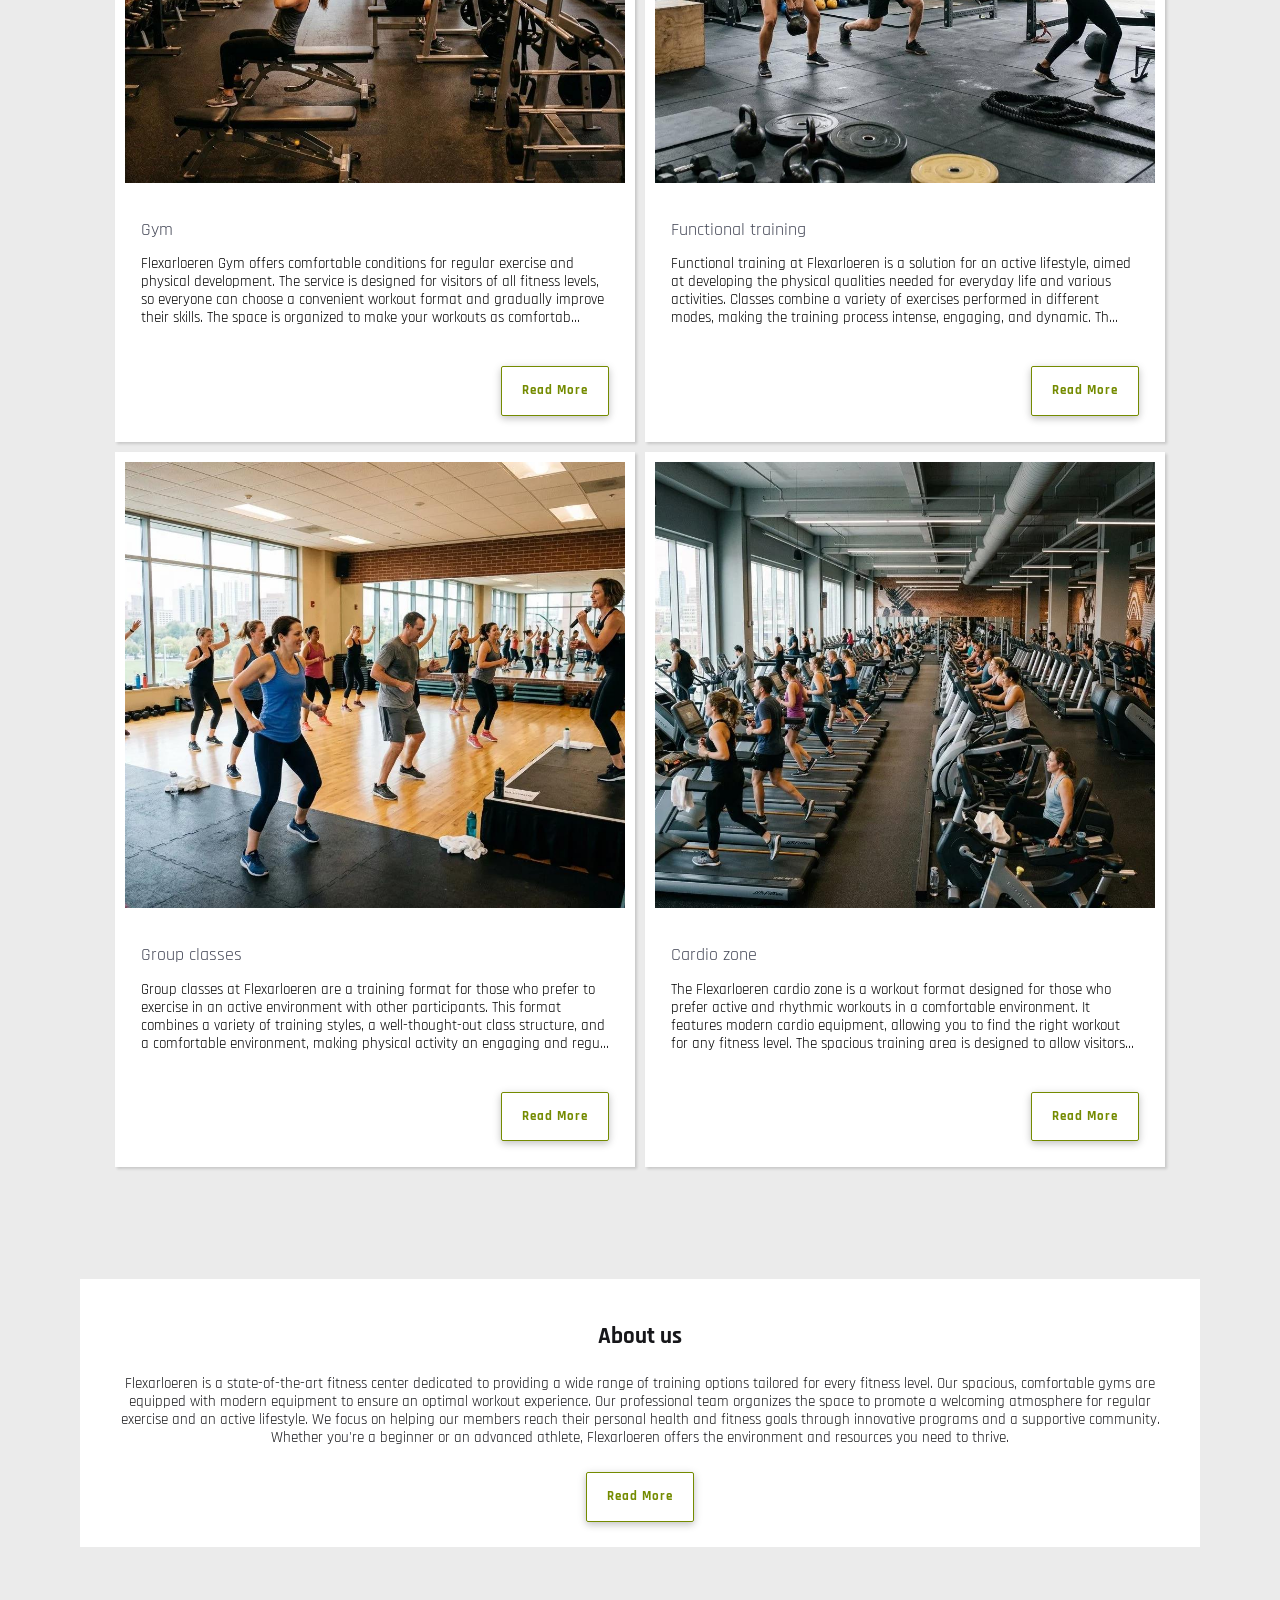
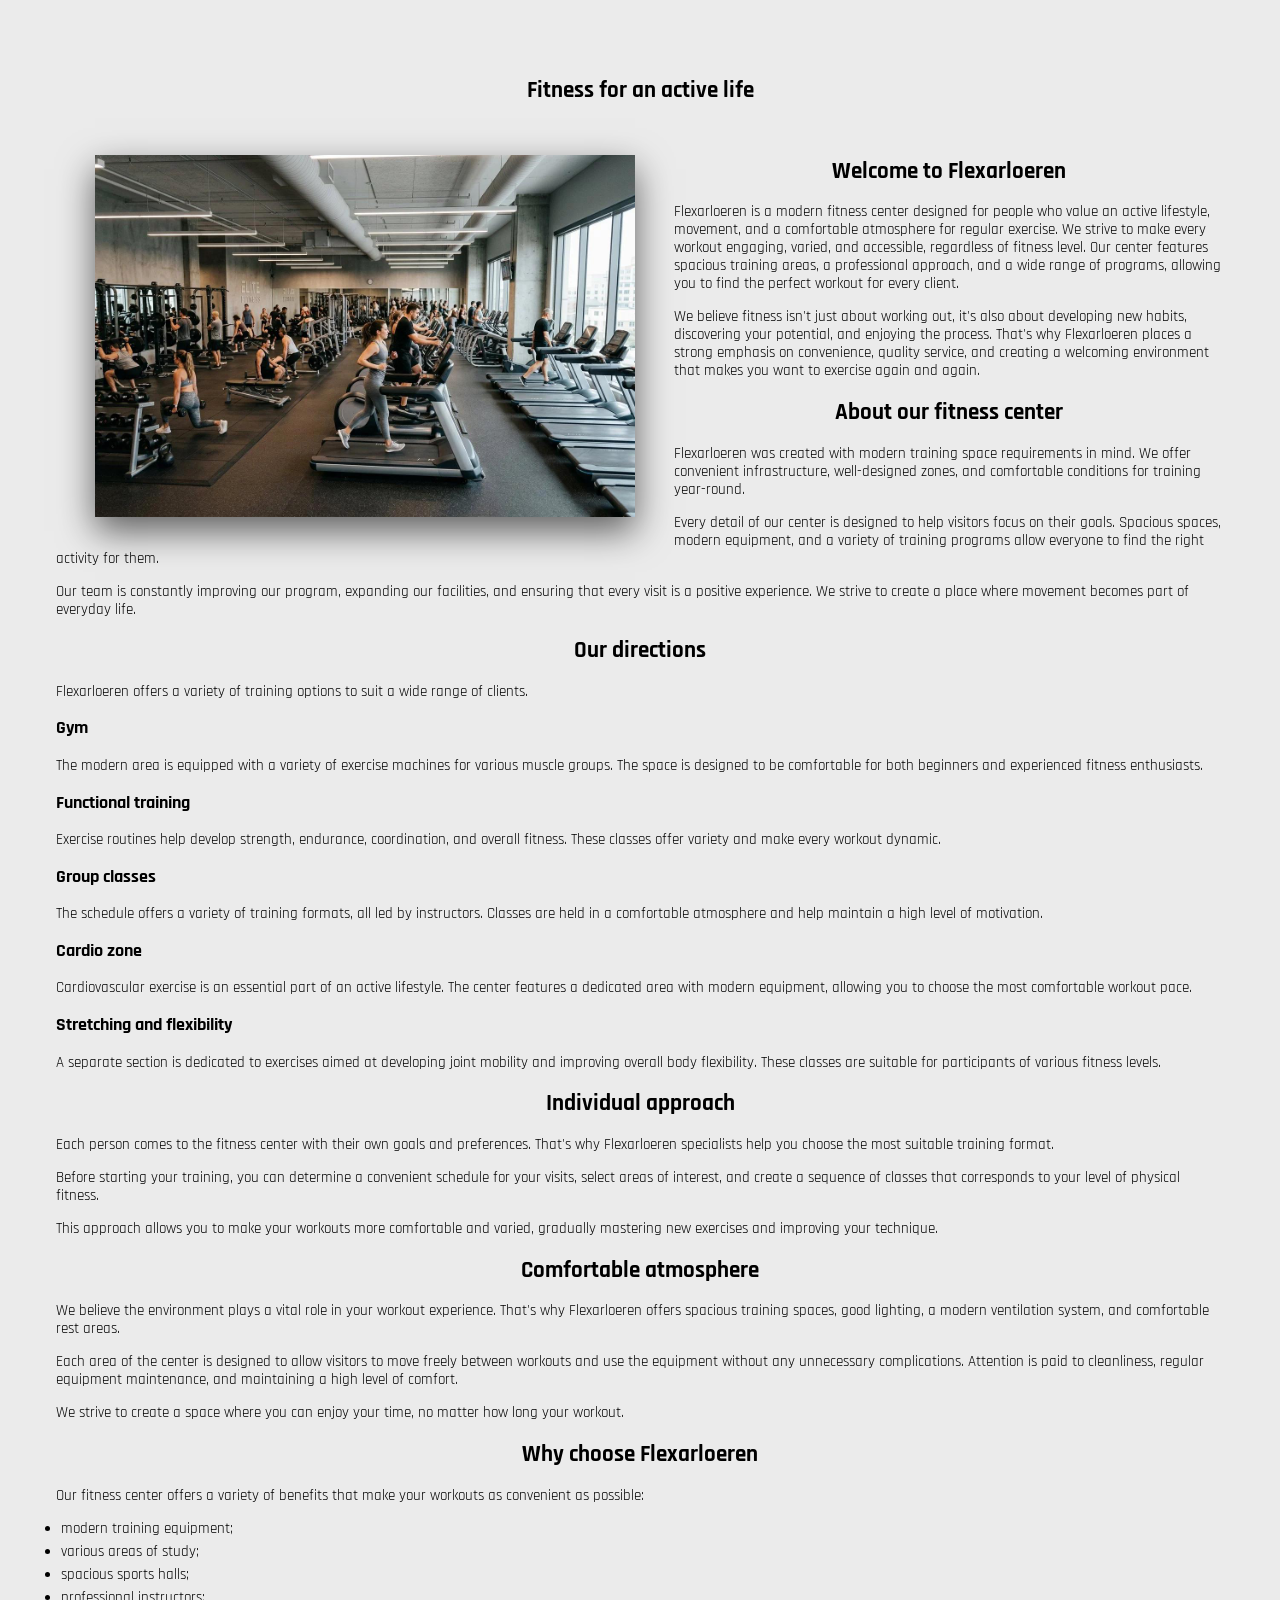
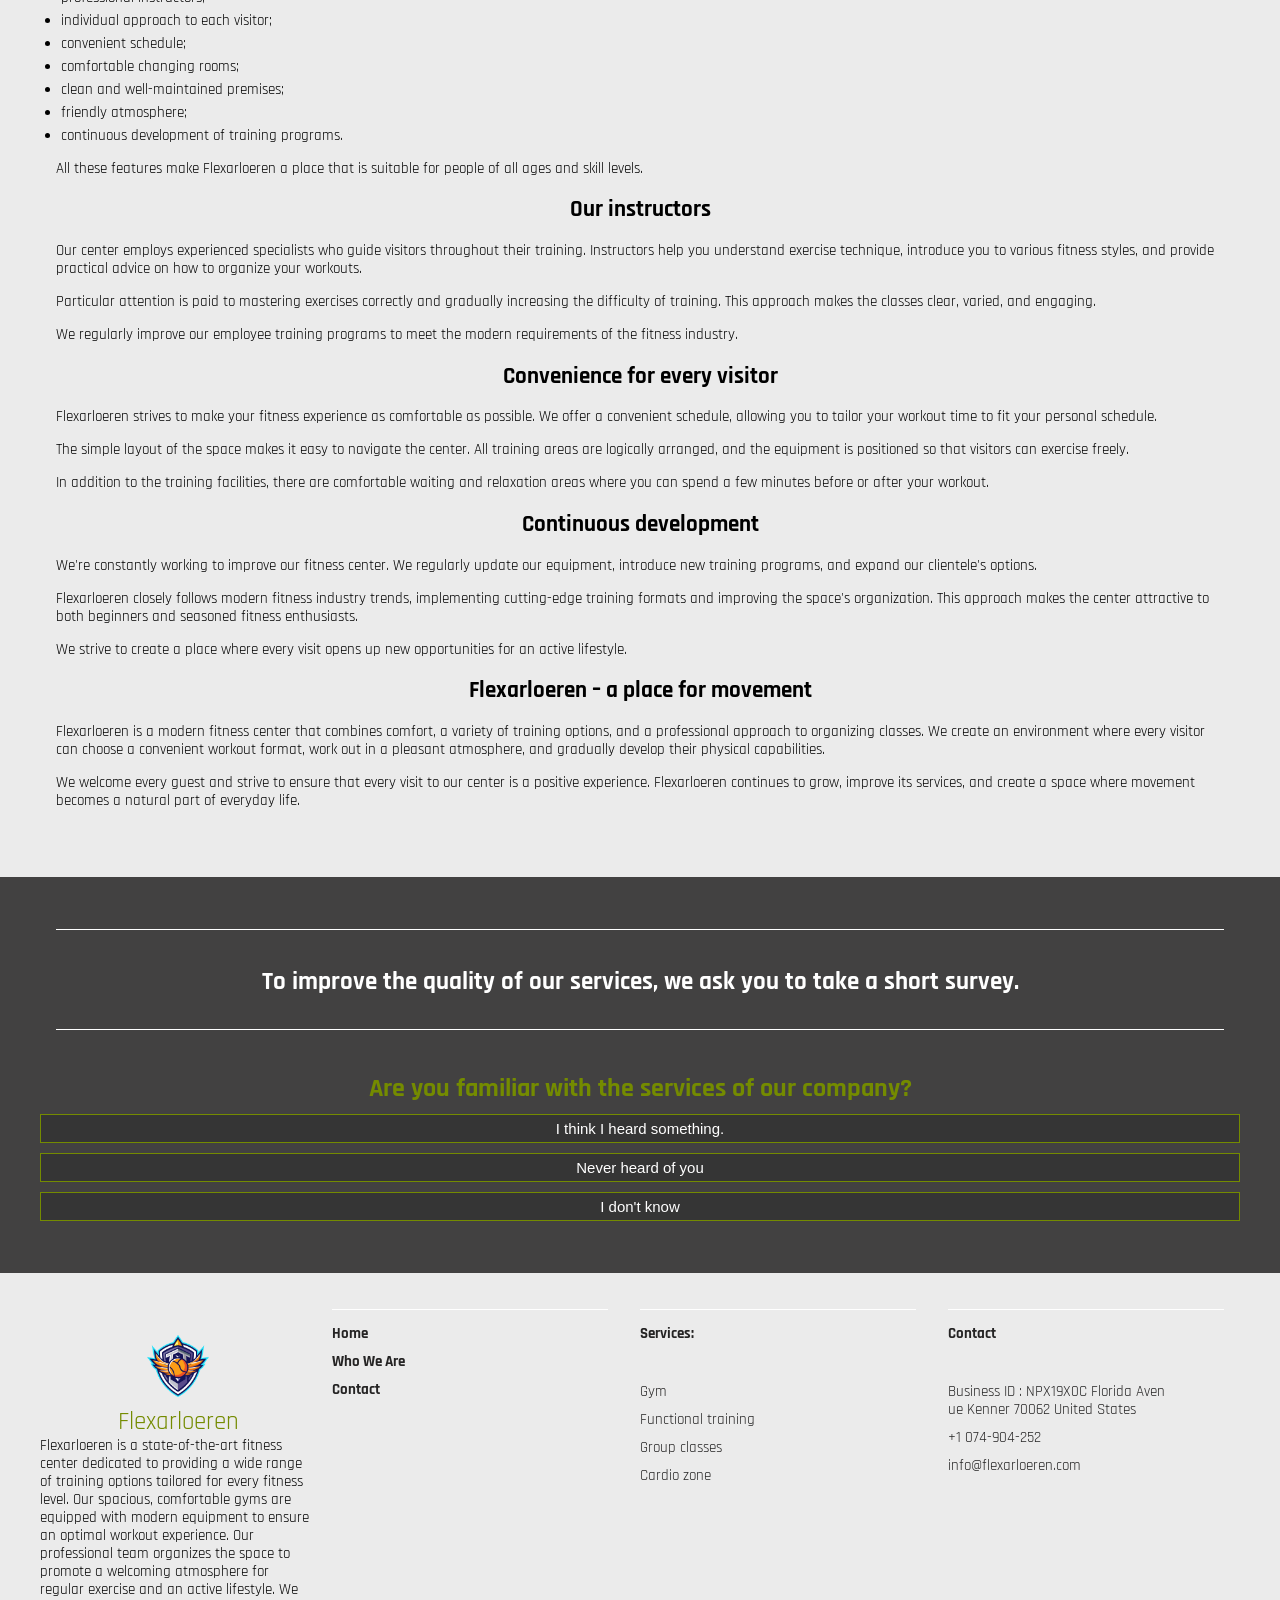
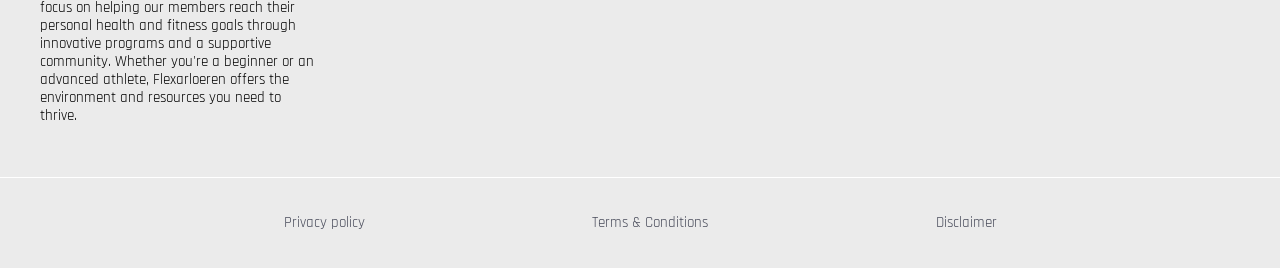
==== commit 9f7b9a27: "Update index.html" ====
--- a/index.html
+++ b/index.html
@@ -423,7 +423,7 @@
         <p class="adres-title-footer"> Contact</p>
         <ul class="adres-items-footer">
            <li class="adres-item-footer">
-            <a >Business ID (1234567-8): 12-34567892021 Florida Avenue Kenner 70062 United States</a></li>
+            <a >Business ID : NPX19X0C Florida Avenue Kenner 70062 United States</a></li>
             <li class="adres-item-footer">
               <a href="tel:+1 074-904-252">+1 074-904-252</a></li>
             <li class="adres-item-footer">
